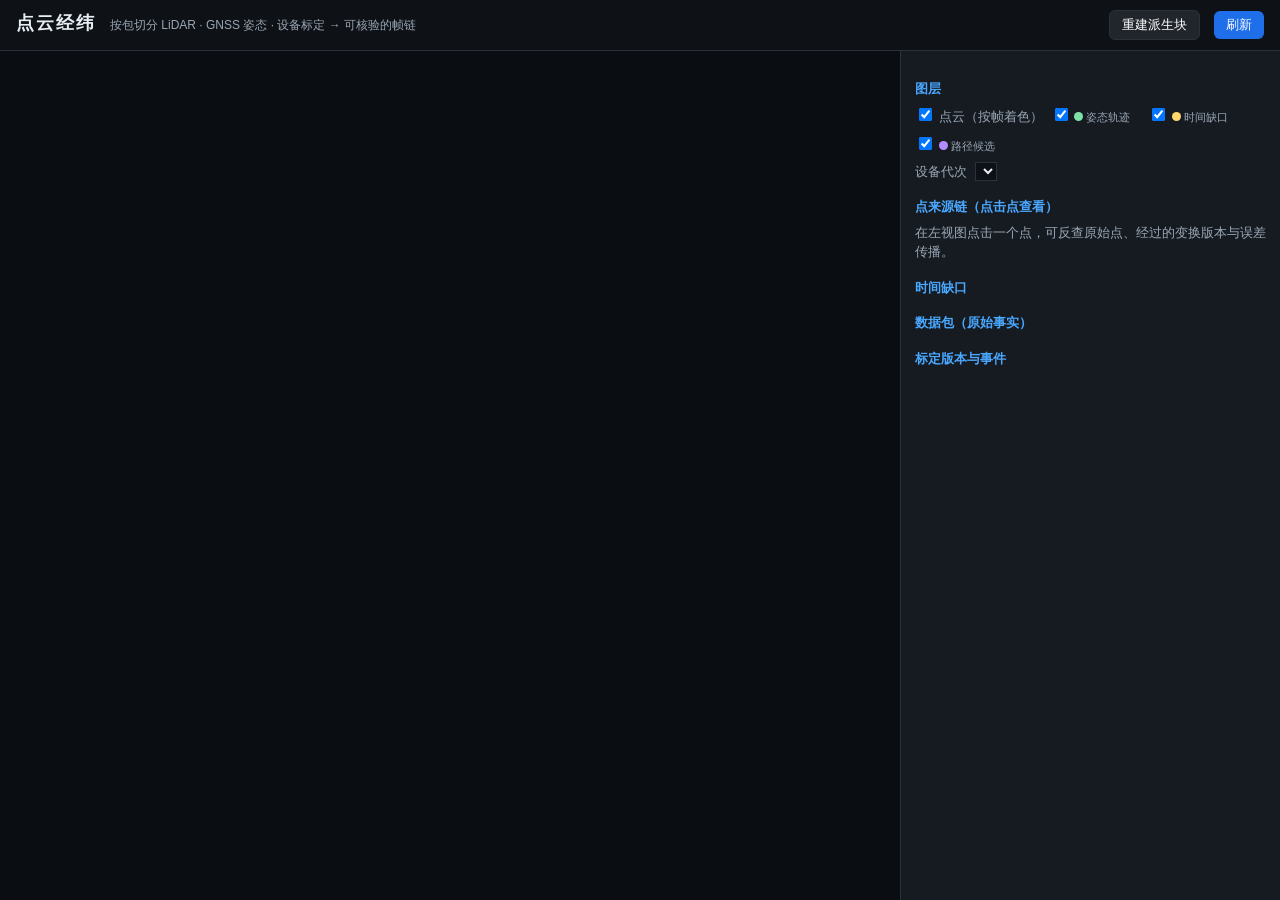
==== static/index.html @ 6185ca64 "pwgsb 1112 run A: product snapshot (session 01a0c020-f8ea-79f3-a5a4-95247f3923d0)" ====
<!doctype html>
<html lang="zh-CN">
<head>
<meta charset="utf-8"/>
<meta name="viewport" content="width=device-width,initial-scale=1"/>
<title>点云经纬</title>
<style>
  :root { --bg:#0e1116; --panel:#161b22; --line:#2a313c; --fg:#e6edf3; --dim:#9aa7b4; --accent:#4aa8ff; }
  * { box-sizing:border-box; }
  body { margin:0; font:13px/1.5 -apple-system,"PingFang SC","Microsoft YaHei",sans-serif;
         background:var(--bg); color:var(--fg); display:flex; flex-direction:column; height:100vh; }
  header { padding:10px 16px; border-bottom:1px solid var(--line); display:flex; align-items:baseline; gap:14px; }
  header h1 { font-size:18px; margin:0; letter-spacing:2px; }
  header .sub { color:var(--dim); font-size:12px; }
  main { flex:1; display:flex; min-height:0; }
  #view { flex:1; position:relative; background:#0a0d12; }
  canvas { position:absolute; inset:0; width:100%; height:100%; cursor:crosshair; }
  aside { width:380px; border-left:1px solid var(--line); background:var(--panel);
          overflow-y:auto; padding:12px 14px; }
  .cards { display:flex; flex-wrap:wrap; gap:8px; }
  .card { background:#0d1117; border:1px solid var(--line); border-radius:8px; padding:6px 10px; min-width:86px; }
  .card b { display:block; font-size:16px; }
  .card span { color:var(--dim); font-size:11px; }
  h2 { font-size:13px; margin:16px 0 6px; color:var(--accent); }
  table { width:100%; border-collapse:collapse; font-size:12px; }
  td,th { border-bottom:1px solid var(--line); padding:3px 5px; text-align:left; vertical-align:top; }
  th { color:var(--dim); font-weight:500; }
  .tag { display:inline-block; padding:0 6px; border-radius:10px; font-size:11px; }
  .tag.late { background:#3b2e00; color:#ffd76a; }
  .tag.dup { background:#3a1320; color:#ff8aaa; }
  .tag.new { background:#0f2a1d; color:#7ee2a8; }
  .tag.err { background:#3a1313; color:#ff9a9a; }
  .tag.ok { background:#0d2440; color:#8fc4ff; }
  #tooltip { position:absolute; pointer-events:none; background:#0d1117f0; border:1px solid var(--line);
             border-radius:6px; padding:6px 8px; font-size:11px; display:none; max-width:280px; z-index:5; }
  button { background:#1f6feb; color:white; border:0; border-radius:6px; padding:5px 12px; cursor:pointer; }
  button.secondary { background:#21262d; border:1px solid var(--line); }
  .row { display:flex; gap:8px; align-items:center; margin:6px 0; flex-wrap:wrap; }
  label { color:var(--dim); }
  pre { background:#0d1117; border:1px solid var(--line); border-radius:6px; padding:8px;
        white-space:pre-wrap; word-break:break-all; font-size:11px; max-height:220px; overflow:auto; }
  .muted { color:var(--dim); }
  .legend span { display:inline-block; margin-right:10px; font-size:11px; }
  .dot { display:inline-block; width:9px; height:9px; border-radius:50%; margin-right:3px; }
</style>
</head>
<body>
<header>
  <h1>点云经纬</h1>
  <span class="sub">按包切分 LiDAR · GNSS 姿态 · 设备标定 → 可核验的帧链</span>
  <span class="spacer" style="flex:1"></span>
  <button id="rebuild" class="secondary">重建派生块</button>
  <button id="refresh">刷新</button>
</header>
<main>
  <div id="view">
    <canvas id="cv"></canvas>
    <div id="tooltip"></div>
  </div>
  <aside>
    <div class="cards" id="cards"></div>

    <h2>图层</h2>
    <div class="row legend">
      <label><input type="checkbox" id="show-points" checked> 点云（按帧着色）</label>
      <label><input type="checkbox" id="show-traj" checked> <span><i class="dot" style="background:#7ee2a8"></i>姿态轨迹</span></label>
      <label><input type="checkbox" id="show-gaps" checked> <span><i class="dot" style="background:#ffd76a"></i>时间缺口</span></label>
      <label><input type="checkbox" id="show-cand" checked> <span><i class="dot" style="background:#b48cff"></i>路径候选</span></label>
    </div>
    <div class="row">
      <label>设备代次</label>
      <select id="gen-filter" style="background:#0d1117;color:var(--fg);border:1px solid var(--line)"></select>
    </div>

    <h2>点来源链（点击点查看）</h2>
    <div id="point-info" class="muted">在左视图点击一个点，可反查原始点、经过的变换版本与误差传播。</div>

    <h2>时间缺口</h2>
    <div id="gaps"></div>

    <h2>数据包（原始事实）</h2>
    <div id="packets"></div>

    <h2>标定版本与事件</h2>
    <div id="edges"></div>
    <div id="events"></div>
  </aside>
</main>
<script>
const $ = (s) => document.querySelector(s);
const state = { points: [], gaps: [], traj: [], gens: [], packets: [], edges: [], events: [],
                hits: [], selectedGen: "all", candPaths: [] };
</script>
<script>
async function getJSON(u){ const r = await fetch(u); if(!r.ok){throw new Error(u+" "+r.status)} return r.json(); }

function hslForFrame(id){ let h = (id*47)%360; return `hsl(${h} 80% 62%)`; }
function genColor(g){ let h=(g*97)%360; return `hsl(${h} 70% 60%)`; }

async function loadAll(){
  const [stats,gens,packets,gaps,cloud,traj,edges,events] = await Promise.all([
    getJSON("/api/stats"), getJSON("/api/generations"), getJSON("/api/packets"),
    getJSON("/api/gaps?threshold=0.2"), getJSON("/api/points?limit=30000"),
    getJSON("/api/trajectory"), getJSON("/api/edges?all=true"), getJSON("/api/events?limit=20"),
  ]);
  state.gens=gens; state.packets=packets; state.gaps=gaps;
  state.points=cloud.points; state.traj=traj; state.edges=edges; state.events=events;
  renderStats(stats, cloud); renderGens(); renderGaps(); renderPackets(); renderEdges(); renderEvents();
  draw();
}

function renderStats(s, cloud){
  const items=[["原始包",s.packets],["代次",s.generations],["重叠包",s.duplicates],
    ["原始点",s.raw_points],["ready 块",s.ready_blocks],["error 块",s.error_blocks],
    ["building 块",s.building_blocks],["派生点",s.derived_points],["边版本",s.edges_versions]];
  $("#cards").innerHTML = items.map(([k,v])=>`<div class="card"><b>${v}</b><span>${k}</span></div>`).join("");
}

function renderGens(){
  const cur=$("#gen-filter").value||"all";
  $("#gen-filter").innerHTML = `<option value="all">全部代次</option>` +
    state.gens.map(g=>`<option value="g${g.id}">${g.kind} #${g.id} ${g.device_id}（${g.note}）</option>`).join("");
  $("#gen-filter").value=[...$("#gen-filter").options].some(o=>o.value===cur)?cur:"all";
  state.selectedGen=$("#gen-filter").value;
}
$("#gen-filter").addEventListener("change",()=>{state.selectedGen=$("#gen-filter").value;draw();});

function draw(){
  const cv=$("#cv"), dpr=window.devicePixelRatio||1;
  const w=cv.clientWidth, h=cv.clientHeight;
  cv.width=w*dpr; cv.height=h*dpr;
  const ctx=cv.getContext("2d"); ctx.setTransform(dpr,0,0,dpr,0,0);
  ctx.fillStyle="#0a0d12"; ctx.fillRect(0,0,w,h);

  const pts = state.points.filter(p=>state.selectedGen==="all" || state.selectedGen==="g"+p.gen_id);
  const traj = state.traj.filter(p=>state.selectedGen==="all" || state.selectedGen==="g"+p.gen_id);
  const allX=[...pts.map(p=>p.x), ...traj.map(p=>p.x)];
  const allY=[...pts.map(p=>p.y), ...traj.map(p=>p.y)];
  if(!allX.length){ ctx.fillStyle="#667"; ctx.font="14px sans-serif";
    ctx.fillText("暂无可显示数据（派生块可能全部失败）",20,30); return; }
  let minX=Math.min(...allX),maxX=Math.max(...allX),minY=Math.min(...allY),maxY=Math.max(...allY);
  const pad=40; const sx=Math.max(maxX-minX,1e-6), sy=Math.max(maxY-minY,1e-6);
  const k=Math.min((w-2*pad)/sx,(h-2*pad)/sy);
  const ox=pad+(w-2*pad-sx*k)/2, oy=h-pad-(h-2*pad-sy*k)/2;
  const X=(x)=>ox+(x-minX)*k, Y=(y)=>oy-(y-minY)*k;
  state._proj={X,Y};

  // 网格
  ctx.strokeStyle="#171d26"; ctx.lineWidth=1;
  for(let i=0;i<=8;i++){ const gx=pad+i*(w-2*pad)/8;
    ctx.beginPath();ctx.moveTo(gx,pad);ctx.lineTo(gx,h-pad);ctx.stroke(); }
  for(let j=0;j<=8;j++){ const gy=pad+j*(h-2*pad)/8;
    ctx.beginPath();ctx.moveTo(pad,gy);ctx.lineTo(w-pad,gy);ctx.stroke(); }

  // 时间缺口（在轨迹两端用黄色竖线 + 弧）
  if($("#show-gaps").checked){
    ctx.strokeStyle="#ffd76a"; ctx.fillStyle="#ffd76a"; ctx.lineWidth=1.5;
    for(const g of state.gaps){
      if(g.kind!=="pose") continue;
      const pa=state.packets.find(p=>p.id===g.from_packet);
      const pb=state.packets.find(p=>p.id===g.to_packet);
      const a=state.traj.find(t=>t.t===g.from_time), b=state.traj.find(t=>t.t===g.to_time);
      if(a&&b){
        ctx.beginPath(); ctx.moveTo(X(a.x),Y(a.y)); ctx.lineTo(X(b.x),Y(b.y));
        ctx.setLineDash([4,4]); ctx.stroke(); ctx.setLineDash([]);
        ctx.fillText(`缺口 ${g.gap_sec.toFixed(2)}s`,(X(a.x)+X(b.x))/2,(Y(a.y)+Y(b.y))/2-6);
      }
    }
  }

  // 点云
  state.hits=[];
  if($("#show-points").checked){
    for(const p of pts){
      ctx.fillStyle=hslForFrame(p.packet_id);
      const px=X(p.x), py=Y(p.y);
      ctx.fillRect(px-1.2,py-1.2,2.4,2.4);
      state.hits.push({px,py,p});
    }
  }
  // 轨迹
  if($("#show-traj").checked){
    ctx.strokeStyle="#7ee2a8"; ctx.lineWidth=1.6; ctx.beginPath();
    let started=false; let lastGen=null;
    for(const t of traj){
      if(lastGen!==null && t.gen_id!==lastGen){ started=false; }
      const px=X(t.x),py=Y(t.y);
      if(!started){ctx.moveTo(px,py);started=true;} else ctx.lineTo(px,py);
      lastGen=t.gen_id;
    }
    ctx.stroke();
    for(const t of traj){ ctx.fillStyle=genColor(t.gen_id);
      ctx.beginPath();ctx.arc(X(t.x),Y(t.y),2.4,0,7);ctx.fill(); }
  }

  // 路径候选：在图角列出（map 系点云由选中路径生成；候选在侧栏展开）
  if($("#show-cand").checked){
    ctx.fillStyle="#b48cff"; ctx.font="11px sans-serif";
    ctx.fillText(`帧数 ${new Set(pts.map(p=>p.packet_id)).size} · 点 ${pts.length}`,12,16);
  }
}

["show-points","show-traj","show-gaps","show-cand"].forEach(id=>$("#"+id).addEventListener("change",draw));
window.addEventListener("resize",draw);

$("#cv").addEventListener("click", async (e)=>{
  if(!state._proj) return;
  const rect=$("#cv").getBoundingClientRect();
  const mx=e.clientX-rect.left, my=e.clientY-rect.top;
  let best=null,bd=10;
  for(const h of state.hits){ const d=(h.px-mx)**2+(h.py-my)**2; if(d<bd){bd=d;best=h;} }
  const tip=$("#tooltip");
  if(!best){ tip.style.display="none"; return; }
  tip.style.left=(best.px+10)+"px"; tip.style.top=(best.py+10)+"px";
  tip.style.display="block"; tip.textContent=`点 #${best.p.id} · 帧包 ${best.p.packet_id} · 代次 ${best.p.gen_id}`;
  const [pc,chain]=await getJSON("/api/point/"+best.p.id);
  $("#point-info").innerHTML = pointHTML(pc,chain);
});

function pointHTML(p,c){
  const rows=c.map(s=>`<tr><td>${s.step}</td><td>${s.edge_key}<br><span class="muted">v${s.edge_version} · ${s.edge_kind}</span></td>
    <td>${s.valid_from.toFixed(3)}<br>${s.valid_to.toFixed(3)}</td><td>${s.cov_trace.toExponential(2)}</td></tr>`).join("");
  return `<table>
    <tr><th>派生点</th><td>#${p.id}（raw #${p.raw_point_id}，块 #${p.block_id}）</td></tr>
    <tr><th>map 坐标</th><td>(${p.x.toFixed(3)}, ${p.y.toFixed(3)}, ${p.z.toFixed(3)}) m</td></tr>
    <tr><th>位置σ²对角</th><td>(${p.cov.map(v=>v.toExponential(2)).join(", ")})</td></tr>
    <tr><th>原始坐标</th><td>(${p.raw.map(v=>v.toFixed(3)).join(", ")}) ${p.raw_unit}（设备 ${p.device_id}）</td></tr>
    <tr><th>包/序号</th><td>#${p.packet_id} · seq ${p.seq} · gen ${p.gen_id} · t ${p.unix_time? p.unix_time.toFixed(3):"-"}</td></tr>
    <tr><th>路径精度迹</th><td>${p.path_score.toExponential(3)}（越小越精确）</td></tr>
  </table>
  <h2 style="margin-top:10px">经过的变换版本与误差传播</h2>
  <table><tr><th>#</th><th>边/版本</th><th>有效时间窗</th><th>协方差迹</th></tr>${rows}</table>
  <p class="muted">协方差按 SE(3) 伴随传播：Σ_g = AdᵀΣ_a Ad + Σ_b；点位置 σ²=J Σ Jᵀ。</p>`;
}

function renderGaps(){
  $("#gaps").innerHTML = state.gaps.length? `<table><tr><th>设备</th><th>类型</th><th>代次</th><th>缺口</th><th>包</th></tr>` +
    state.gaps.map(g=>`<tr><td>${g.device_id}</td><td>${g.kind}</td><td>#${g.gen_id}</td>
      <td><span class="tag late">${g.gap_sec.toFixed(2)}s</span></td><td>${g.from_packet}→${g.to_packet}</td></tr>`).join("")+"</table>"
    : `<p class="muted">未发现超过阈值的同代次内时间缺口。</p>`;
}

function renderPackets(){
  const rows=state.packets.slice().sort((a,b)=>b.received_order-a.received_order).slice(0,40).map(p=>{
    const tags=[];
    if(p.is_duplicate) tags.push(`<span class="tag dup">重叠/${p.duplicate_of??"?"}</span>`);
    if(p.is_late) tags.push(`<span class="tag late">迟到</span>`);
    if(p.block_status==="ready") tags.push(`<span class="tag ok">ready</span>`);
    if(p.block_status==="error") tags.push(`<span class="tag err">${p.block_error.slice(0,18)}</span>`);
    return `<tr><td>${p.received_order}</td><td>${p.kind}</td><td>${p.device_id}</td><td>#${p.gen_id}</td>
      <td>${p.seq}</td><td>${p.time_desc}</td><td>${p.coord_system}/${p.unit}</td>
      <td>${p.point_count}</td><td><div style="max-width:170px">${p.content_summary}<br>${tags.join(" ")}</div></td></tr>`;
  }).join("");
  $("#packets").innerHTML=`<table><tr><th>接收序</th><th>类</th><th>设备</th><th>代次</th><th>序号</th>
    <th>原始时间</th><th>系/单位</th><th>点数</th><th>摘要/状态</th></tr>${rows}</table>`;
}

function renderEdges(){
  const grouped={};
  for(const e of state.edges){ (grouped[e.key]??=[]).push(e); }
  $("#edges").innerHTML = Object.entries(grouped).map(([k,es])=>{
    const active=es.find(e=>e.active);
    const old=es.filter(e=>!e.active).length;
    return `<div style="margin:4px 0"><b>${k}</b>
      <span class="tag ${active?"ok":""}">${active?`v${active.version} ${active.source_frame}→${active.target_frame}`:"无生效版本"}</span>
      ${old?`<span class="muted">历史版本 ${old}</span>`:""}</div>`;
  }).join("") || `<p class="muted">尚无标定。</p>`;
}

function renderEvents(){
  $("#events").innerHTML = state.events.length? state.events.map(e=>
    `<div style="margin:3px 0"><span class="tag ${e.level==="warn"?"dup":"new"}">${e.code}</span>
     <span class="muted">${new Date(e.at*1000).toLocaleTimeString()}</span> ${e.message}</div>`).join("")
    : `<p class="muted">无事件。</p>`;
}

$("#rebuild").addEventListener("click", async ()=>{
  $("#rebuild").disabled=true;
  try{ const r=await fetch("/api/rebuild",{method:"POST"});
    const j=await r.json();
    alert(`重建完成：${j.built} 块，恢复半块 ${j.recovered_stale}，错误 ${j.errors.length}`);
    await loadAll();
  }finally{ $("#rebuild").disabled=false; }
});
$("#refresh").addEventListener("click",loadAll);
loadAll();
</script>
</body>
</html>
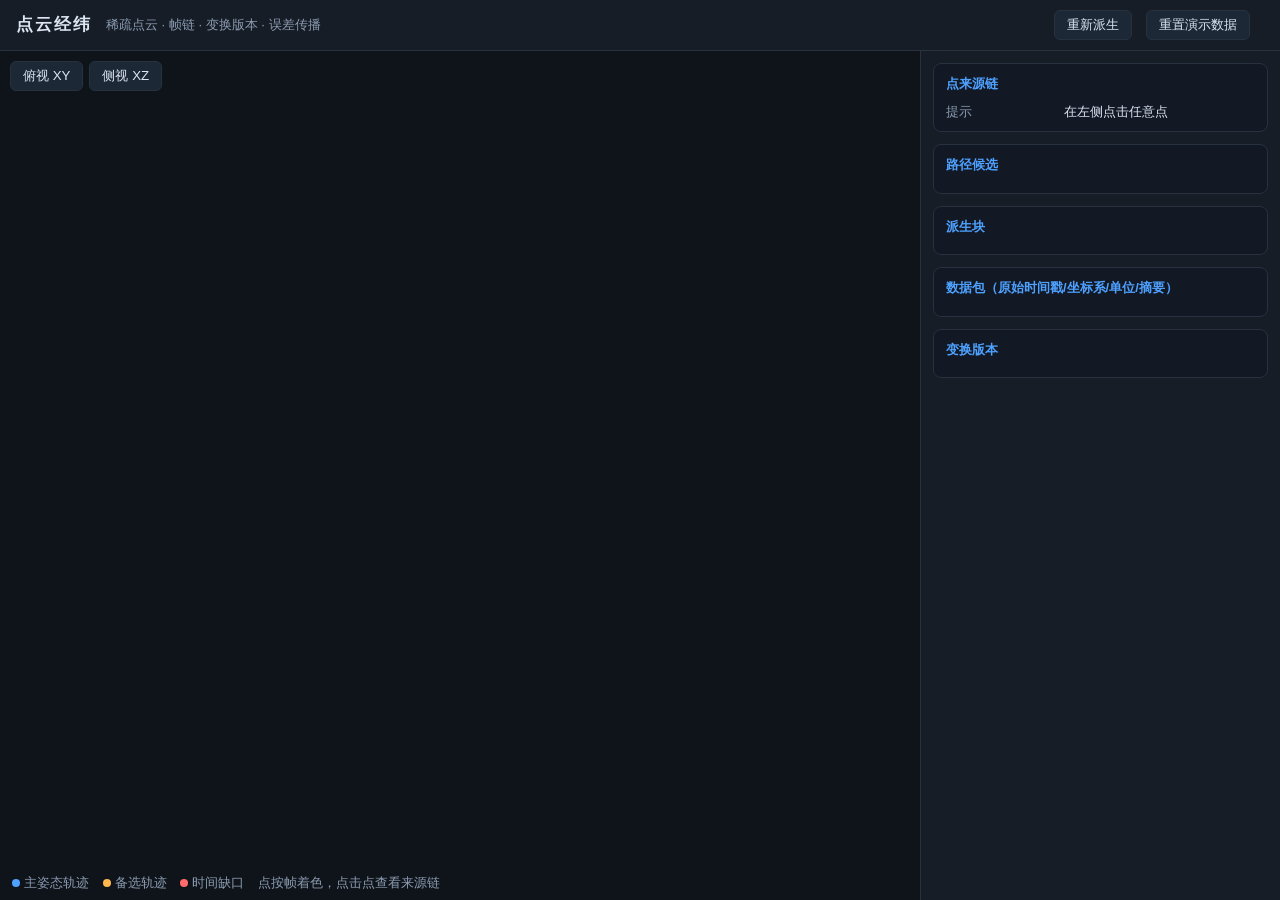
==== commit e354e388: "pwgsb 1112 run B: product snapshot (session 01a0c535-5967-76e1-af60-881cef9b7344)" ====
--- a/static/index.html
+++ b/static/index.html
@@ -1,289 +1,110 @@
-<!doctype html>
+<!DOCTYPE html>
 <html lang="zh-CN">
 <head>
-<meta charset="utf-8"/>
-<meta name="viewport" content="width=device-width,initial-scale=1"/>
+<meta charset="utf-8" />
+<meta name="viewport" content="width=device-width, initial-scale=1" />
 <title>点云经纬</title>
 <style>
-  :root { --bg:#0e1116; --panel:#161b22; --line:#2a313c; --fg:#e6edf3; --dim:#9aa7b4; --accent:#4aa8ff; }
-  * { box-sizing:border-box; }
-  body { margin:0; font:13px/1.5 -apple-system,"PingFang SC","Microsoft YaHei",sans-serif;
-         background:var(--bg); color:var(--fg); display:flex; flex-direction:column; height:100vh; }
-  header { padding:10px 16px; border-bottom:1px solid var(--line); display:flex; align-items:baseline; gap:14px; }
-  header h1 { font-size:18px; margin:0; letter-spacing:2px; }
-  header .sub { color:var(--dim); font-size:12px; }
-  main { flex:1; display:flex; min-height:0; }
-  #view { flex:1; position:relative; background:#0a0d12; }
-  canvas { position:absolute; inset:0; width:100%; height:100%; cursor:crosshair; }
-  aside { width:380px; border-left:1px solid var(--line); background:var(--panel);
-          overflow-y:auto; padding:12px 14px; }
-  .cards { display:flex; flex-wrap:wrap; gap:8px; }
-  .card { background:#0d1117; border:1px solid var(--line); border-radius:8px; padding:6px 10px; min-width:86px; }
-  .card b { display:block; font-size:16px; }
-  .card span { color:var(--dim); font-size:11px; }
-  h2 { font-size:13px; margin:16px 0 6px; color:var(--accent); }
-  table { width:100%; border-collapse:collapse; font-size:12px; }
-  td,th { border-bottom:1px solid var(--line); padding:3px 5px; text-align:left; vertical-align:top; }
-  th { color:var(--dim); font-weight:500; }
-  .tag { display:inline-block; padding:0 6px; border-radius:10px; font-size:11px; }
-  .tag.late { background:#3b2e00; color:#ffd76a; }
-  .tag.dup { background:#3a1320; color:#ff8aaa; }
-  .tag.new { background:#0f2a1d; color:#7ee2a8; }
-  .tag.err { background:#3a1313; color:#ff9a9a; }
-  .tag.ok { background:#0d2440; color:#8fc4ff; }
-  #tooltip { position:absolute; pointer-events:none; background:#0d1117f0; border:1px solid var(--line);
-             border-radius:6px; padding:6px 8px; font-size:11px; display:none; max-width:280px; z-index:5; }
-  button { background:#1f6feb; color:white; border:0; border-radius:6px; padding:5px 12px; cursor:pointer; }
-  button.secondary { background:#21262d; border:1px solid var(--line); }
-  .row { display:flex; gap:8px; align-items:center; margin:6px 0; flex-wrap:wrap; }
-  label { color:var(--dim); }
-  pre { background:#0d1117; border:1px solid var(--line); border-radius:6px; padding:8px;
-        white-space:pre-wrap; word-break:break-all; font-size:11px; max-height:220px; overflow:auto; }
-  .muted { color:var(--dim); }
-  .legend span { display:inline-block; margin-right:10px; font-size:11px; }
-  .dot { display:inline-block; width:9px; height:9px; border-radius:50%; margin-right:3px; }
+  :root {
+    --bg: #0f141b; --panel: #161d27; --line: #27313f; --text: #dce6f2;
+    --muted: #8b9bb0; --accent: #4ea1ff; --warn: #ffb84d; --err: #ff6b6b;
+  }
+  * { box-sizing: border-box; }
+  body {
+    margin: 0; background: var(--bg); color: var(--text);
+    font: 13px/1.5 -apple-system, "PingFang SC", "Microsoft YaHei", sans-serif;
+    display: grid; grid-template-columns: 1fr 360px; grid-template-rows: auto 1fr;
+    height: 100vh;
+  }
+  header {
+    grid-column: 1 / 3; padding: 10px 16px; display: flex; align-items: center;
+    gap: 14px; border-bottom: 1px solid var(--line); background: var(--panel);
+  }
+  header h1 { font-size: 17px; margin: 0; letter-spacing: 2px; }
+  header .sub { color: var(--muted); }
+  header button, .bar button {
+    background: #1d2836; color: var(--text); border: 1px solid var(--line);
+    border-radius: 6px; padding: 5px 12px; cursor: pointer;
+  }
+  header button:hover, .bar button:hover { border-color: var(--accent); }
+  main { position: relative; overflow: hidden; }
+  canvas { display: block; width: 100%; height: 100%; }
+  aside {
+    background: var(--panel); border-left: 1px solid var(--line);
+    overflow-y: auto; padding: 12px;
+  }
+  .card {
+    border: 1px solid var(--line); border-radius: 8px; padding: 10px 12px;
+    margin-bottom: 12px; background: #121925;
+  }
+  .card h3 { margin: 0 0 8px; font-size: 13px; color: var(--accent); }
+  .kv { display: grid; grid-template-columns: 110px 1fr; gap: 2px 8px; }
+  .kv .k { color: var(--muted); }
+  table { width: 100%; border-collapse: collapse; font-size: 12px; }
+  th, td { text-align: left; padding: 2px 4px; border-bottom: 1px solid #1e2836; }
+  th { color: var(--muted); font-weight: normal; }
+  .tag { padding: 0 6px; border-radius: 10px; font-size: 11px; }
+  .tag.done { background: #143524; color: #5fd68c; }
+  .tag.blocked { background: #3a2b14; color: var(--warn); }
+  .tag.pending { background: #1c2c40; color: #7db4ff; }
+  .tag.normal { background: #1c2c40; color: #7db4ff; }
+  .tag.duplicate, .tag.overlap { background: #3a1420; color: var(--err); }
+  .tag.generation_restart, .tag.generation_gap { background: #3a2b14; color: var(--warn); }
+  .tag.late { background: #2d2340; color: #c39bff; }
+  .mono { font-family: ui-monospace, Menlo, monospace; font-size: 11px; }
+  .scroll { max-height: 200px; overflow-y: auto; }
+  .legend span { display: inline-block; margin-right: 10px; color: var(--muted); }
+  .dot { display: inline-block; width: 8px; height: 8px; border-radius: 50%; margin-right: 4px; }
+  .candidate.selected { color: #5fd68c; }
+  pre { white-space: pre-wrap; word-break: break-all; margin: 6px 0 0; color: #b9c7d9; }
+  .bar { position: absolute; top: 10px; left: 10px; display: flex; gap: 6px; }
+  .hint { position: absolute; bottom: 8px; left: 12px; color: var(--muted); }
 </style>
 </head>
 <body>
 <header>
   <h1>点云经纬</h1>
-  <span class="sub">按包切分 LiDAR · GNSS 姿态 · 设备标定 → 可核验的帧链</span>
-  <span class="spacer" style="flex:1"></span>
-  <button id="rebuild" class="secondary">重建派生块</button>
-  <button id="refresh">刷新</button>
+  <span class="sub">稀疏点云 · 帧链 · 变换版本 · 误差传播</span>
+  <span style="flex:1"></span>
+  <button id="btn-recompute">重新派生</button>
+  <button id="btn-reset">重置演示数据</button>
+  <span id="state" class="sub"></span>
 </header>
 <main>
-  <div id="view">
-    <canvas id="cv"></canvas>
-    <div id="tooltip"></div>
+  <div class="bar">
+    <button data-view="xy">俯视 XY</button>
+    <button data-view="xz">侧视 XZ</button>
   </div>
-  <aside>
-    <div class="cards" id="cards"></div>
-
-    <h2>图层</h2>
-    <div class="row legend">
-      <label><input type="checkbox" id="show-points" checked> 点云（按帧着色）</label>
-      <label><input type="checkbox" id="show-traj" checked> <span><i class="dot" style="background:#7ee2a8"></i>姿态轨迹</span></label>
-      <label><input type="checkbox" id="show-gaps" checked> <span><i class="dot" style="background:#ffd76a"></i>时间缺口</span></label>
-      <label><input type="checkbox" id="show-cand" checked> <span><i class="dot" style="background:#b48cff"></i>路径候选</span></label>
-    </div>
-    <div class="row">
-      <label>设备代次</label>
-      <select id="gen-filter" style="background:#0d1117;color:var(--fg);border:1px solid var(--line)"></select>
-    </div>
-
-    <h2>点来源链（点击点查看）</h2>
-    <div id="point-info" class="muted">在左视图点击一个点，可反查原始点、经过的变换版本与误差传播。</div>
-
-    <h2>时间缺口</h2>
-    <div id="gaps"></div>
-
-    <h2>数据包（原始事实）</h2>
-    <div id="packets"></div>
-
-    <h2>标定版本与事件</h2>
-    <div id="edges"></div>
-    <div id="events"></div>
-  </aside>
+  <canvas id="view"></canvas>
+  <div class="hint legend">
+    <span><i class="dot" style="background:#4ea1ff"></i>主姿态轨迹</span>
+    <span><i class="dot" style="background:#ffb84d"></i>备选轨迹</span>
+    <span><i class="dot" style="background:#ff6b6b"></i>时间缺口</span>
+    <span>点按帧着色，点击点查看来源链</span>
+  </div>
 </main>
-<script>
-const $ = (s) => document.querySelector(s);
-const state = { points: [], gaps: [], traj: [], gens: [], packets: [], edges: [], events: [],
-                hits: [], selectedGen: "all", candPaths: [] };
-</script>
-<script>
-async function getJSON(u){ const r = await fetch(u); if(!r.ok){throw new Error(u+" "+r.status)} return r.json(); }
-
-function hslForFrame(id){ let h = (id*47)%360; return `hsl(${h} 80% 62%)`; }
-function genColor(g){ let h=(g*97)%360; return `hsl(${h} 70% 60%)`; }
-
-async function loadAll(){
-  const [stats,gens,packets,gaps,cloud,traj,edges,events] = await Promise.all([
-    getJSON("/api/stats"), getJSON("/api/generations"), getJSON("/api/packets"),
-    getJSON("/api/gaps?threshold=0.2"), getJSON("/api/points?limit=30000"),
-    getJSON("/api/trajectory"), getJSON("/api/edges?all=true"), getJSON("/api/events?limit=20"),
-  ]);
-  state.gens=gens; state.packets=packets; state.gaps=gaps;
-  state.points=cloud.points; state.traj=traj; state.edges=edges; state.events=events;
-  renderStats(stats, cloud); renderGens(); renderGaps(); renderPackets(); renderEdges(); renderEvents();
-  draw();
-}
-
-function renderStats(s, cloud){
-  const items=[["原始包",s.packets],["代次",s.generations],["重叠包",s.duplicates],
-    ["原始点",s.raw_points],["ready 块",s.ready_blocks],["error 块",s.error_blocks],
-    ["building 块",s.building_blocks],["派生点",s.derived_points],["边版本",s.edges_versions]];
-  $("#cards").innerHTML = items.map(([k,v])=>`<div class="card"><b>${v}</b><span>${k}</span></div>`).join("");
-}
-
-function renderGens(){
-  const cur=$("#gen-filter").value||"all";
-  $("#gen-filter").innerHTML = `<option value="all">全部代次</option>` +
-    state.gens.map(g=>`<option value="g${g.id}">${g.kind} #${g.id} ${g.device_id}（${g.note}）</option>`).join("");
-  $("#gen-filter").value=[...$("#gen-filter").options].some(o=>o.value===cur)?cur:"all";
-  state.selectedGen=$("#gen-filter").value;
-}
-$("#gen-filter").addEventListener("change",()=>{state.selectedGen=$("#gen-filter").value;draw();});
-
-function draw(){
-  const cv=$("#cv"), dpr=window.devicePixelRatio||1;
-  const w=cv.clientWidth, h=cv.clientHeight;
-  cv.width=w*dpr; cv.height=h*dpr;
-  const ctx=cv.getContext("2d"); ctx.setTransform(dpr,0,0,dpr,0,0);
-  ctx.fillStyle="#0a0d12"; ctx.fillRect(0,0,w,h);
-
-  const pts = state.points.filter(p=>state.selectedGen==="all" || state.selectedGen==="g"+p.gen_id);
-  const traj = state.traj.filter(p=>state.selectedGen==="all" || state.selectedGen==="g"+p.gen_id);
-  const allX=[...pts.map(p=>p.x), ...traj.map(p=>p.x)];
-  const allY=[...pts.map(p=>p.y), ...traj.map(p=>p.y)];
-  if(!allX.length){ ctx.fillStyle="#667"; ctx.font="14px sans-serif";
-    ctx.fillText("暂无可显示数据（派生块可能全部失败）",20,30); return; }
-  let minX=Math.min(...allX),maxX=Math.max(...allX),minY=Math.min(...allY),maxY=Math.max(...allY);
-  const pad=40; const sx=Math.max(maxX-minX,1e-6), sy=Math.max(maxY-minY,1e-6);
-  const k=Math.min((w-2*pad)/sx,(h-2*pad)/sy);
-  const ox=pad+(w-2*pad-sx*k)/2, oy=h-pad-(h-2*pad-sy*k)/2;
-  const X=(x)=>ox+(x-minX)*k, Y=(y)=>oy-(y-minY)*k;
-  state._proj={X,Y};
-
-  // 网格
-  ctx.strokeStyle="#171d26"; ctx.lineWidth=1;
-  for(let i=0;i<=8;i++){ const gx=pad+i*(w-2*pad)/8;
-    ctx.beginPath();ctx.moveTo(gx,pad);ctx.lineTo(gx,h-pad);ctx.stroke(); }
-  for(let j=0;j<=8;j++){ const gy=pad+j*(h-2*pad)/8;
-    ctx.beginPath();ctx.moveTo(pad,gy);ctx.lineTo(w-pad,gy);ctx.stroke(); }
-
-  // 时间缺口（在轨迹两端用黄色竖线 + 弧）
-  if($("#show-gaps").checked){
-    ctx.strokeStyle="#ffd76a"; ctx.fillStyle="#ffd76a"; ctx.lineWidth=1.5;
-    for(const g of state.gaps){
-      if(g.kind!=="pose") continue;
-      const pa=state.packets.find(p=>p.id===g.from_packet);
-      const pb=state.packets.find(p=>p.id===g.to_packet);
-      const a=state.traj.find(t=>t.t===g.from_time), b=state.traj.find(t=>t.t===g.to_time);
-      if(a&&b){
-        ctx.beginPath(); ctx.moveTo(X(a.x),Y(a.y)); ctx.lineTo(X(b.x),Y(b.y));
-        ctx.setLineDash([4,4]); ctx.stroke(); ctx.setLineDash([]);
-        ctx.fillText(`缺口 ${g.gap_sec.toFixed(2)}s`,(X(a.x)+X(b.x))/2,(Y(a.y)+Y(b.y))/2-6);
-      }
-    }
-  }
-
-  // 点云
-  state.hits=[];
-  if($("#show-points").checked){
-    for(const p of pts){
-      ctx.fillStyle=hslForFrame(p.packet_id);
-      const px=X(p.x), py=Y(p.y);
-      ctx.fillRect(px-1.2,py-1.2,2.4,2.4);
-      state.hits.push({px,py,p});
-    }
-  }
-  // 轨迹
-  if($("#show-traj").checked){
-    ctx.strokeStyle="#7ee2a8"; ctx.lineWidth=1.6; ctx.beginPath();
-    let started=false; let lastGen=null;
-    for(const t of traj){
-      if(lastGen!==null && t.gen_id!==lastGen){ started=false; }
-      const px=X(t.x),py=Y(t.y);
-      if(!started){ctx.moveTo(px,py);started=true;} else ctx.lineTo(px,py);
-      lastGen=t.gen_id;
-    }
-    ctx.stroke();
-    for(const t of traj){ ctx.fillStyle=genColor(t.gen_id);
-      ctx.beginPath();ctx.arc(X(t.x),Y(t.y),2.4,0,7);ctx.fill(); }
-  }
-
-  // 路径候选：在图角列出（map 系点云由选中路径生成；候选在侧栏展开）
-  if($("#show-cand").checked){
-    ctx.fillStyle="#b48cff"; ctx.font="11px sans-serif";
-    ctx.fillText(`帧数 ${new Set(pts.map(p=>p.packet_id)).size} · 点 ${pts.length}`,12,16);
-  }
-}
-
-["show-points","show-traj","show-gaps","show-cand"].forEach(id=>$("#"+id).addEventListener("change",draw));
-window.addEventListener("resize",draw);
-
-$("#cv").addEventListener("click", async (e)=>{
-  if(!state._proj) return;
-  const rect=$("#cv").getBoundingClientRect();
-  const mx=e.clientX-rect.left, my=e.clientY-rect.top;
-  let best=null,bd=10;
-  for(const h of state.hits){ const d=(h.px-mx)**2+(h.py-my)**2; if(d<bd){bd=d;best=h;} }
-  const tip=$("#tooltip");
-  if(!best){ tip.style.display="none"; return; }
-  tip.style.left=(best.px+10)+"px"; tip.style.top=(best.py+10)+"px";
-  tip.style.display="block"; tip.textContent=`点 #${best.p.id} · 帧包 ${best.p.packet_id} · 代次 ${best.p.gen_id}`;
-  const [pc,chain]=await getJSON("/api/point/"+best.p.id);
-  $("#point-info").innerHTML = pointHTML(pc,chain);
-});
-
-function pointHTML(p,c){
-  const rows=c.map(s=>`<tr><td>${s.step}</td><td>${s.edge_key}<br><span class="muted">v${s.edge_version} · ${s.edge_kind}</span></td>
-    <td>${s.valid_from.toFixed(3)}<br>${s.valid_to.toFixed(3)}</td><td>${s.cov_trace.toExponential(2)}</td></tr>`).join("");
-  return `<table>
-    <tr><th>派生点</th><td>#${p.id}（raw #${p.raw_point_id}，块 #${p.block_id}）</td></tr>
-    <tr><th>map 坐标</th><td>(${p.x.toFixed(3)}, ${p.y.toFixed(3)}, ${p.z.toFixed(3)}) m</td></tr>
-    <tr><th>位置σ²对角</th><td>(${p.cov.map(v=>v.toExponential(2)).join(", ")})</td></tr>
-    <tr><th>原始坐标</th><td>(${p.raw.map(v=>v.toFixed(3)).join(", ")}) ${p.raw_unit}（设备 ${p.device_id}）</td></tr>
-    <tr><th>包/序号</th><td>#${p.packet_id} · seq ${p.seq} · gen ${p.gen_id} · t ${p.unix_time? p.unix_time.toFixed(3):"-"}</td></tr>
-    <tr><th>路径精度迹</th><td>${p.path_score.toExponential(3)}（越小越精确）</td></tr>
-  </table>
-  <h2 style="margin-top:10px">经过的变换版本与误差传播</h2>
-  <table><tr><th>#</th><th>边/版本</th><th>有效时间窗</th><th>协方差迹</th></tr>${rows}</table>
-  <p class="muted">协方差按 SE(3) 伴随传播：Σ_g = AdᵀΣ_a Ad + Σ_b；点位置 σ²=J Σ Jᵀ。</p>`;
-}
-
-function renderGaps(){
-  $("#gaps").innerHTML = state.gaps.length? `<table><tr><th>设备</th><th>类型</th><th>代次</th><th>缺口</th><th>包</th></tr>` +
-    state.gaps.map(g=>`<tr><td>${g.device_id}</td><td>${g.kind}</td><td>#${g.gen_id}</td>
-      <td><span class="tag late">${g.gap_sec.toFixed(2)}s</span></td><td>${g.from_packet}→${g.to_packet}</td></tr>`).join("")+"</table>"
-    : `<p class="muted">未发现超过阈值的同代次内时间缺口。</p>`;
-}
-
-function renderPackets(){
-  const rows=state.packets.slice().sort((a,b)=>b.received_order-a.received_order).slice(0,40).map(p=>{
-    const tags=[];
-    if(p.is_duplicate) tags.push(`<span class="tag dup">重叠/${p.duplicate_of??"?"}</span>`);
-    if(p.is_late) tags.push(`<span class="tag late">迟到</span>`);
-    if(p.block_status==="ready") tags.push(`<span class="tag ok">ready</span>`);
-    if(p.block_status==="error") tags.push(`<span class="tag err">${p.block_error.slice(0,18)}</span>`);
-    return `<tr><td>${p.received_order}</td><td>${p.kind}</td><td>${p.device_id}</td><td>#${p.gen_id}</td>
-      <td>${p.seq}</td><td>${p.time_desc}</td><td>${p.coord_system}/${p.unit}</td>
-      <td>${p.point_count}</td><td><div style="max-width:170px">${p.content_summary}<br>${tags.join(" ")}</div></td></tr>`;
-  }).join("");
-  $("#packets").innerHTML=`<table><tr><th>接收序</th><th>类</th><th>设备</th><th>代次</th><th>序号</th>
-    <th>原始时间</th><th>系/单位</th><th>点数</th><th>摘要/状态</th></tr>${rows}</table>`;
-}
-
-function renderEdges(){
-  const grouped={};
-  for(const e of state.edges){ (grouped[e.key]??=[]).push(e); }
-  $("#edges").innerHTML = Object.entries(grouped).map(([k,es])=>{
-    const active=es.find(e=>e.active);
-    const old=es.filter(e=>!e.active).length;
-    return `<div style="margin:4px 0"><b>${k}</b>
-      <span class="tag ${active?"ok":""}">${active?`v${active.version} ${active.source_frame}→${active.target_frame}`:"无生效版本"}</span>
-      ${old?`<span class="muted">历史版本 ${old}</span>`:""}</div>`;
-  }).join("") || `<p class="muted">尚无标定。</p>`;
-}
-
-function renderEvents(){
-  $("#events").innerHTML = state.events.length? state.events.map(e=>
-    `<div style="margin:3px 0"><span class="tag ${e.level==="warn"?"dup":"new"}">${e.code}</span>
-     <span class="muted">${new Date(e.at*1000).toLocaleTimeString()}</span> ${e.message}</div>`).join("")
-    : `<p class="muted">无事件。</p>`;
-}
-
-$("#rebuild").addEventListener("click", async ()=>{
-  $("#rebuild").disabled=true;
-  try{ const r=await fetch("/api/rebuild",{method:"POST"});
-    const j=await r.json();
-    alert(`重建完成：${j.built} 块，恢复半块 ${j.recovered_stale}，错误 ${j.errors.length}`);
-    await loadAll();
-  }finally{ $("#rebuild").disabled=false; }
-});
-$("#refresh").addEventListener("click",loadAll);
-loadAll();
-</script>
+<aside>
+  <div class="card" id="card-point">
+    <h3>点来源链</h3>
+    <div id="point-body" class="kv"><span class="k">提示</span><span>在左侧点击任意点</span></div>
+  </div>
+  <div class="card">
+    <h3>路径候选</h3>
+    <div id="paths" class="scroll mono"></div>
+  </div>
+  <div class="card">
+    <h3>派生块</h3>
+    <div id="blocks" class="scroll"></div>
+  </div>
+  <div class="card">
+    <h3>数据包（原始时间戳/坐标系/单位/摘要）</h3>
+    <div id="packets" class="scroll"></div>
+  </div>
+  <div class="card">
+    <h3>变换版本</h3>
+    <div id="edges" class="scroll mono"></div>
+  </div>
+</aside>
+<script src="/static/app.js"></script>
 </body>
 </html>
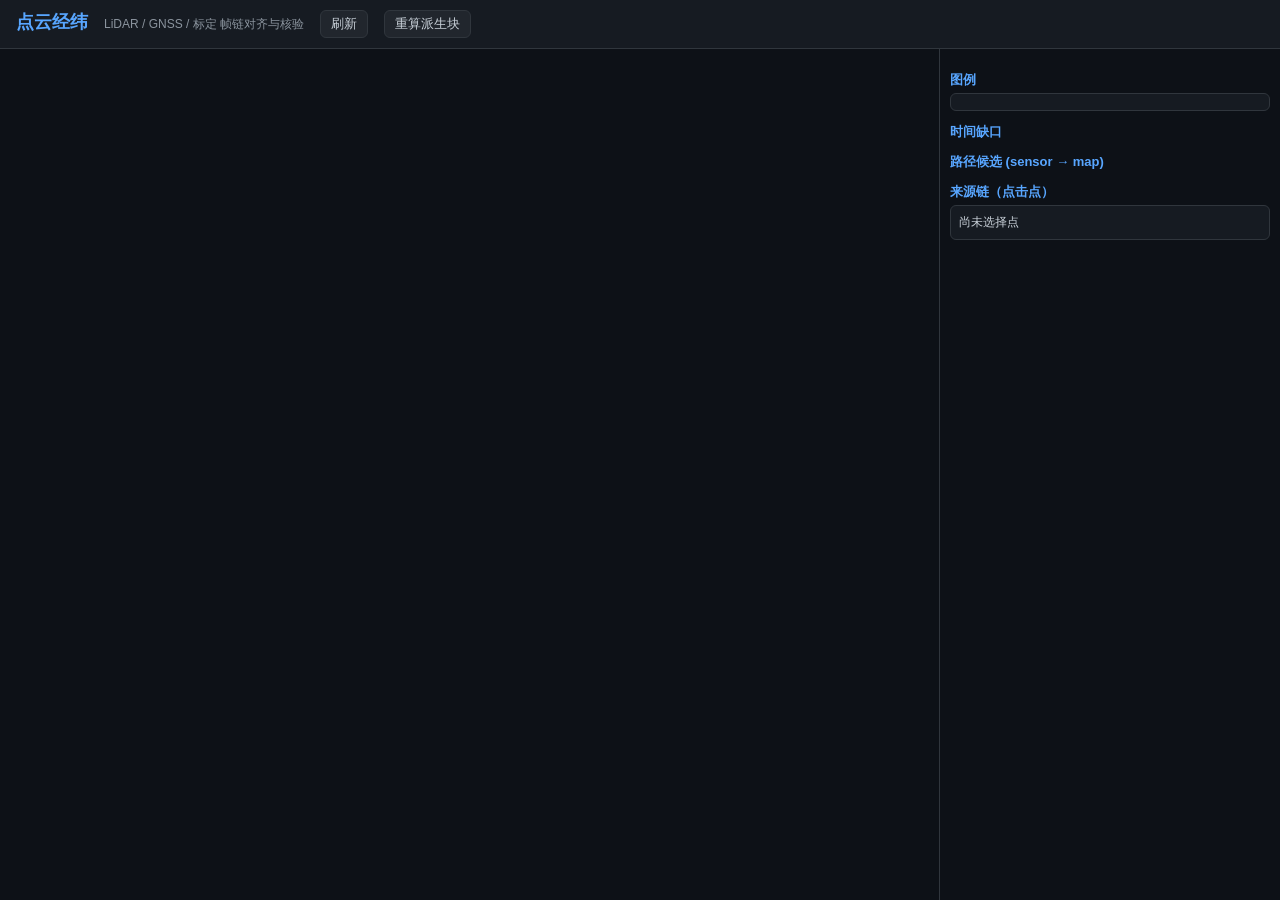
==== commit 99c05850: "pwgsb 1112 run B: product snapshot (session 01a0c578-2c08-7dd2-9df9-ab17215ac383)" ====
--- a/static/index.html
+++ b/static/index.html
@@ -1,110 +1,135 @@
 <!DOCTYPE html>
 <html lang="zh-CN">
 <head>
-<meta charset="utf-8" />
-<meta name="viewport" content="width=device-width, initial-scale=1" />
+<meta charset="utf-8">
 <title>点云经纬</title>
 <style>
-  :root {
-    --bg: #0f141b; --panel: #161d27; --line: #27313f; --text: #dce6f2;
-    --muted: #8b9bb0; --accent: #4ea1ff; --warn: #ffb84d; --err: #ff6b6b;
-  }
-  * { box-sizing: border-box; }
-  body {
-    margin: 0; background: var(--bg); color: var(--text);
-    font: 13px/1.5 -apple-system, "PingFang SC", "Microsoft YaHei", sans-serif;
-    display: grid; grid-template-columns: 1fr 360px; grid-template-rows: auto 1fr;
-    height: 100vh;
-  }
-  header {
-    grid-column: 1 / 3; padding: 10px 16px; display: flex; align-items: center;
-    gap: 14px; border-bottom: 1px solid var(--line); background: var(--panel);
-  }
-  header h1 { font-size: 17px; margin: 0; letter-spacing: 2px; }
-  header .sub { color: var(--muted); }
-  header button, .bar button {
-    background: #1d2836; color: var(--text); border: 1px solid var(--line);
-    border-radius: 6px; padding: 5px 12px; cursor: pointer;
-  }
-  header button:hover, .bar button:hover { border-color: var(--accent); }
-  main { position: relative; overflow: hidden; }
-  canvas { display: block; width: 100%; height: 100%; }
-  aside {
-    background: var(--panel); border-left: 1px solid var(--line);
-    overflow-y: auto; padding: 12px;
-  }
-  .card {
-    border: 1px solid var(--line); border-radius: 8px; padding: 10px 12px;
-    margin-bottom: 12px; background: #121925;
-  }
-  .card h3 { margin: 0 0 8px; font-size: 13px; color: var(--accent); }
-  .kv { display: grid; grid-template-columns: 110px 1fr; gap: 2px 8px; }
-  .kv .k { color: var(--muted); }
-  table { width: 100%; border-collapse: collapse; font-size: 12px; }
-  th, td { text-align: left; padding: 2px 4px; border-bottom: 1px solid #1e2836; }
-  th { color: var(--muted); font-weight: normal; }
-  .tag { padding: 0 6px; border-radius: 10px; font-size: 11px; }
-  .tag.done { background: #143524; color: #5fd68c; }
-  .tag.blocked { background: #3a2b14; color: var(--warn); }
-  .tag.pending { background: #1c2c40; color: #7db4ff; }
-  .tag.normal { background: #1c2c40; color: #7db4ff; }
-  .tag.duplicate, .tag.overlap { background: #3a1420; color: var(--err); }
-  .tag.generation_restart, .tag.generation_gap { background: #3a2b14; color: var(--warn); }
-  .tag.late { background: #2d2340; color: #c39bff; }
-  .mono { font-family: ui-monospace, Menlo, monospace; font-size: 11px; }
-  .scroll { max-height: 200px; overflow-y: auto; }
-  .legend span { display: inline-block; margin-right: 10px; color: var(--muted); }
-  .dot { display: inline-block; width: 8px; height: 8px; border-radius: 50%; margin-right: 4px; }
-  .candidate.selected { color: #5fd68c; }
-  pre { white-space: pre-wrap; word-break: break-all; margin: 6px 0 0; color: #b9c7d9; }
-  .bar { position: absolute; top: 10px; left: 10px; display: flex; gap: 6px; }
-  .hint { position: absolute; bottom: 8px; left: 12px; color: var(--muted); }
+  body { margin:0; font-family: "PingFang SC", "Microsoft YaHei", sans-serif; background:#0d1117; color:#c9d1d9; }
+  header { padding:10px 16px; background:#161b22; border-bottom:1px solid #30363d; display:flex; align-items:baseline; gap:16px; }
+  header h1 { font-size:18px; margin:0; color:#58a6ff; }
+  header .sub { font-size:12px; color:#8b949e; }
+  #main { display:flex; height:calc(100vh - 49px); }
+  #view { flex:1; position:relative; }
+  canvas { width:100%; height:100%; display:block; cursor:crosshair; }
+  #side { width:320px; border-left:1px solid #30363d; padding:10px; overflow-y:auto; font-size:12px; }
+  #side h2 { font-size:13px; color:#58a6ff; margin:12px 0 4px; }
+  .card { background:#161b22; border:1px solid #30363d; border-radius:6px; padding:8px; margin-bottom:8px; }
+  .chosen { border-color:#3fb950; }
+  .cand { border-color:#d29922; }
+  .gap { color:#f85149; }
+  pre { white-space:pre-wrap; word-break:break-all; font-size:11px; color:#8b949e; }
+  button { background:#21262d; color:#c9d1d9; border:1px solid #30363d; border-radius:6px; padding:4px 10px; cursor:pointer; }
+  button:hover { border-color:#58a6ff; }
+  #legend span { display:inline-block; margin-right:10px; }
+  .dot { display:inline-block; width:8px; height:8px; border-radius:50%; margin-right:4px; }
 </style>
 </head>
 <body>
 <header>
   <h1>点云经纬</h1>
-  <span class="sub">稀疏点云 · 帧链 · 变换版本 · 误差传播</span>
-  <span style="flex:1"></span>
-  <button id="btn-recompute">重新派生</button>
-  <button id="btn-reset">重置演示数据</button>
-  <span id="state" class="sub"></span>
+  <span class="sub">LiDAR / GNSS / 标定 帧链对齐与核验</span>
+  <button onclick="loadAll()">刷新</button>
+  <button onclick="runDerive()">重算派生块</button>
 </header>
-<main>
-  <div class="bar">
-    <button data-view="xy">俯视 XY</button>
-    <button data-view="xz">侧视 XZ</button>
+<div id="main">
+  <div id="view"><canvas id="cv"></canvas></div>
+  <div id="side">
+    <h2>图例</h2>
+    <div id="legend" class="card"></div>
+    <h2>时间缺口</h2>
+    <div id="gaps"></div>
+    <h2>路径候选 (sensor → map)</h2>
+    <div id="paths"></div>
+    <h2>来源链（点击点）</h2>
+    <div id="prov" class="card">尚未选择点</div>
   </div>
-  <canvas id="view"></canvas>
-  <div class="hint legend">
-    <span><i class="dot" style="background:#4ea1ff"></i>主姿态轨迹</span>
-    <span><i class="dot" style="background:#ffb84d"></i>备选轨迹</span>
-    <span><i class="dot" style="background:#ff6b6b"></i>时间缺口</span>
-    <span>点按帧着色，点击点查看来源链</span>
-  </div>
-</main>
-<aside>
-  <div class="card" id="card-point">
-    <h3>点来源链</h3>
-    <div id="point-body" class="kv"><span class="k">提示</span><span>在左侧点击任意点</span></div>
-  </div>
-  <div class="card">
-    <h3>路径候选</h3>
-    <div id="paths" class="scroll mono"></div>
-  </div>
-  <div class="card">
-    <h3>派生块</h3>
-    <div id="blocks" class="scroll"></div>
-  </div>
-  <div class="card">
-    <h3>数据包（原始时间戳/坐标系/单位/摘要）</h3>
-    <div id="packets" class="scroll"></div>
-  </div>
-  <div class="card">
-    <h3>变换版本</h3>
-    <div id="edges" class="scroll mono"></div>
-  </div>
-</aside>
-<script src="/static/app.js"></script>
+</div>
+<script>
+const cv = document.getElementById('cv');
+const ctx = cv.getContext('2d');
+const PALETTE = ['#58a6ff','#3fb950','#d29922','#f778ba','#a371f7','#39c5cf','#f85149'];
+let cloud = {points:[], gaps:[]}, poseList = [], paths = null;
+let view = {cx:0, cy:0, scale:20};
+let frames = [];
+
+function frameColor(f){ const i = frames.indexOf(f); return PALETTE[((i%PALETTE.length)+PALETTE.length)%PALETTE.length]; }
+
+function project(p){
+  // 简单正交投影（XY 平面），不依赖任何外部地图/点云资源
+  return [cv.width/2 + (p[0]-view.cx)*view.scale, cv.height/2 - (p[1]-view.cy)*view.scale];
+}
+
+function draw(){
+  cv.width = cv.clientWidth * devicePixelRatio;
+  cv.height = cv.clientHeight * devicePixelRatio;
+  ctx.clearRect(0,0,cv.width,cv.height);
+  // 姿态轨迹
+  ctx.strokeStyle = '#8b949e'; ctx.lineWidth = 1; ctx.beginPath();
+  let started = false, lastEpoch = null;
+  for(const s of poseList){
+    if(!s.trans) continue;
+    const [x,y] = project([s.trans.x, s.trans.y, s.trans.z||0]);
+    if(!started || s.epoch !== lastEpoch){ ctx.moveTo(x,y); started = true; }
+    else ctx.lineTo(x,y);
+    lastEpoch = s.epoch;
+  }
+  ctx.stroke();
+  // 稀疏点云，按帧着色
+  for(const q of cloud.points){
+    const [x,y] = project(q.p);
+    ctx.fillStyle = frameColor(q.frame);
+    ctx.fillRect(x-1.5, y-1.5, 3, 3);
+  }
+  // 时间缺口标记
+  ctx.fillStyle = '#f85149';
+  for(const g of cloud.gaps){
+    const near = cloud.points.find(q => q.t >= g.from && q.t <= g.to);
+    if(near){ const [x,y] = project(near.p); ctx.beginPath(); ctx.arc(x,y,6,0,7); ctx.stroke(); }
+  }
+}
+
+async function loadAll(){
+  cloud = await (await fetch('/api/cloud')).json();
+  poseList = await (await fetch('/api/poses')).json();
+  paths = await (await fetch('/api/path?from=lidar&to=map')).json();
+  frames = [...new Set(cloud.points.map(q=>q.frame))];
+  document.getElementById('legend').innerHTML =
+    frames.map(f=>`<span><span class="dot" style="background:${frameColor(f)}"></span>${f}</span>`).join('') || '无数据';
+  document.getElementById('gaps').innerHTML = cloud.gaps.length
+    ? cloud.gaps.map(g=>`<div class="card gap">设备 ${g.device} 代次 ${g.epoch}: ${g.from.toFixed(2)}s → ${g.to.toFixed(2)}s</div>`).join('')
+    : '<div class="card">无缺口</div>';
+  let ph = '';
+  if(paths && paths.chosen) ph += `<div class="card chosen">已选: ${paths.chosen.frames.join(' → ')}<br>版本 [${paths.chosen.versions}] 协方差迹 ${paths.chosen.cov_trace.toExponential(3)}</div>`;
+  if(paths) for(const c of paths.candidates) ph += `<div class="card cand">候选: ${c.frames.join(' → ')}<br>版本 [${c.versions}] 协方差迹 ${c.cov_trace.toExponential(3)}</div>`;
+  document.getElementById('paths').innerHTML = ph || '<div class="card">无路径</div>';
+  draw();
+}
+
+async function runDerive(){
+  const r = await fetch('/api/derive', {method:'POST', headers:{'Content-Type':'application/json'},
+    body: JSON.stringify({sensor_frame:'lidar', body_frame:'body', map_frame:'map'})});
+  const j = await r.json();
+  document.getElementById('prov').innerHTML = '派生完成: ' + JSON.stringify(j);
+  loadAll();
+}
+
+cv.addEventListener('click', async (e) => {
+  const r = cv.getBoundingClientRect();
+  const mx = (e.clientX - r.left) * devicePixelRatio, my = (e.clientY - r.top) * devicePixelRatio;
+  let best = null, bd = 1e9;
+  for(const q of cloud.points){
+    const [x,y] = project(q.p);
+    const d = (x-mx)**2 + (y-my)**2;
+    if(d < bd){ bd = d; best = q; }
+  }
+  if(!best || bd > 900) return;
+  const prov = await (await fetch(`/api/provenance?block=${best.block}&idx=${best.idx}`)).json();
+  document.getElementById('prov').innerHTML =
+    `<b>块 ${prov.block}</b> 包 ${prov.packet_id} t=${prov.t?.toFixed(3)}<pre>${JSON.stringify(prov.chain, null, 2)}</pre>`;
+});
+
+cv.addEventListener('wheel', (e) => { view.scale *= e.deltaY < 0 ? 1.1 : 0.9; draw(); e.preventDefault(); }, {passive:false});
+loadAll();
+</script>
 </body>
 </html>
